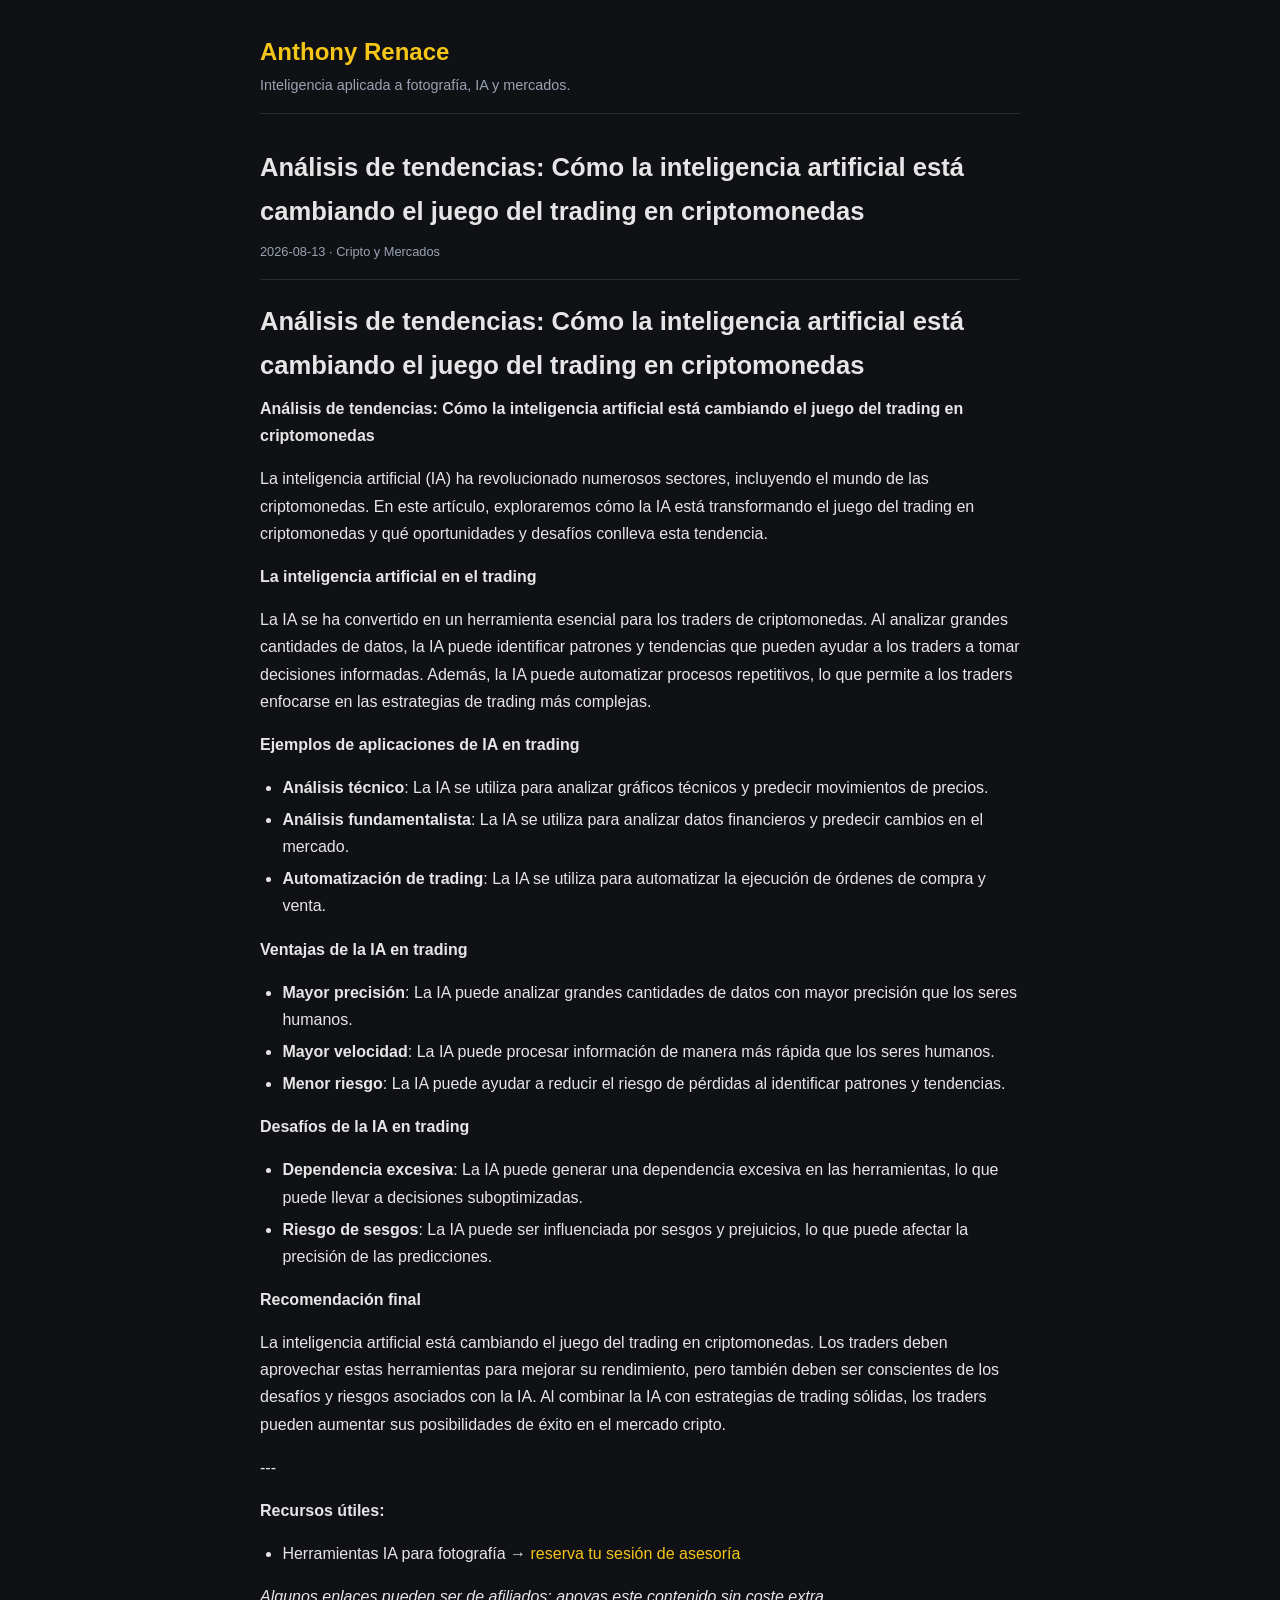
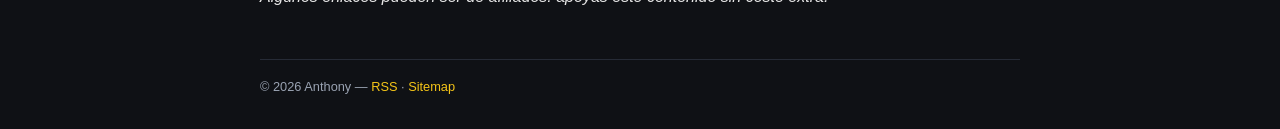
==== posts/análisis-de-tendencias-cómo-la-inteligencia-artificial-está-cambiando-el-juego-d.html @ 212256aa "publish 2026-08-13" ====
<!DOCTYPE html>
<html lang="es">
<head>
<meta charset="utf-8">
<meta name="viewport" content="width=device-width, initial-scale=1">
<title>Análisis de tendencias: Cómo la inteligencia artificial está cambiando el juego del trading en criptomonedas</title>
<link rel="canonical" href="https://anthonyrenace.com/posts/análisis-de-tendencias-cómo-la-inteligencia-artificial-está-cambiando-el-juego-d.html">
<link rel="stylesheet" href="/css/style.css">
<link rel="alternate" type="application/rss+xml" title="Anthony Renace" href="/feed.xml">
</head>
<body>
<div class="wrap">
<header>
<h1><a href="/">Anthony Renace</a></h1>
<div class="sub">Inteligencia aplicada a fotografía, IA y mercados.</div>
</header>
<article><h1>Análisis de tendencias: Cómo la inteligencia artificial está cambiando el juego del trading en criptomonedas</h1><div class='meta'>2026-08-13 · Cripto y Mercados</div><h1>Análisis de tendencias: Cómo la inteligencia artificial está cambiando el juego del trading en criptomonedas</h1>
<p><strong>Análisis de tendencias: Cómo la inteligencia artificial está cambiando el juego del trading en criptomonedas</strong></p>
<p>La inteligencia artificial (IA) ha revolucionado numerosos sectores, incluyendo el mundo de las criptomonedas. En este artículo, exploraremos cómo la IA está transformando el juego del trading en criptomonedas y qué oportunidades y desafíos conlleva esta tendencia.</p>
<p><strong>La inteligencia artificial en el trading</strong></p>
<p>La IA se ha convertido en un herramienta esencial para los traders de criptomonedas. Al analizar grandes cantidades de datos, la IA puede identificar patrones y tendencias que pueden ayudar a los traders a tomar decisiones informadas. Además, la IA puede automatizar procesos repetitivos, lo que permite a los traders enfocarse en las estrategias de trading más complejas.</p>
<p><strong>Ejemplos de aplicaciones de IA en trading</strong></p>
<ul>
<li>  <strong>Análisis técnico</strong>: La IA se utiliza para analizar gráficos técnicos y predecir movimientos de precios.</li>
<li>  <strong>Análisis fundamentalista</strong>: La IA se utiliza para analizar datos financieros y predecir cambios en el mercado.</li>
<li>  <strong>Automatización de trading</strong>: La IA se utiliza para automatizar la ejecución de órdenes de compra y venta.</li>
</ul>
<p><strong>Ventajas de la IA en trading</strong></p>
<ul>
<li>  <strong>Mayor precisión</strong>: La IA puede analizar grandes cantidades de datos con mayor precisión que los seres humanos.</li>
<li>  <strong>Mayor velocidad</strong>: La IA puede procesar información de manera más rápida que los seres humanos.</li>
<li>  <strong>Menor riesgo</strong>: La IA puede ayudar a reducir el riesgo de pérdidas al identificar patrones y tendencias.</li>
</ul>
<p><strong>Desafíos de la IA en trading</strong></p>
<ul>
<li>  <strong>Dependencia excesiva</strong>: La IA puede generar una dependencia excesiva en las herramientas, lo que puede llevar a decisiones suboptimizadas.</li>
<li>  <strong>Riesgo de sesgos</strong>: La IA puede ser influenciada por sesgos y prejuicios, lo que puede afectar la precisión de las predicciones.</li>
</ul>
<p><strong>Recomendación final</strong></p>
<p>La inteligencia artificial está cambiando el juego del trading en criptomonedas. Los traders deben aprovechar estas herramientas para mejorar su rendimiento, pero también deben ser conscientes de los desafíos y riesgos asociados con la IA. Al combinar la IA con estrategias de trading sólidas, los traders pueden aumentar sus posibilidades de éxito en el mercado cripto.</p>
<p>---</p>
<p><strong>Recursos útiles:</strong></p>
<ul>
<li>Herramientas IA para fotografía → <a href="https://anthonyrenace.com">reserva tu sesión de asesoría</a></li>
</ul>
<p><em>Algunos enlaces pueden ser de afiliados: apoyas este contenido sin coste extra.</em></p></article>
<footer>© 2026 Anthony — <a href="/feed.xml">RSS</a> · <a href="/sitemap.xml">Sitemap</a></footer>
</div>
</body>
</html>
---- css/style.css ----
:root{--bg:#0f1115;--fg:#e6e6e6;--muted:#9aa3b2;--accent:#f5c518;--card:#171a21;--border:#262b36}
*{box-sizing:border-box;margin:0;padding:0}
body{font-family:-apple-system,BlinkMacSystemFont,"Segoe UI",Roboto,sans-serif;background:var(--bg);color:var(--fg);line-height:1.7;padding:2rem 1rem}
.wrap{max-width:760px;margin:0 auto}
a{color:var(--accent);text-decoration:none}a:hover{text-decoration:underline}
header{border-bottom:1px solid var(--border);padding-bottom:1rem;margin-bottom:2rem}
header h1{font-size:1.5rem}header .sub{color:var(--muted);font-size:.9rem}
.card{background:var(--card);border:1px solid var(--border);border-radius:10px;padding:1.25rem;margin-bottom:1.25rem}
.card h2{font-size:1.15rem;margin-bottom:.3rem}
.meta{color:var(--muted);font-size:.8rem;margin-bottom:.6rem}
.excerpt{color:var(--fg);font-size:.95rem}
article h1{font-size:1.6rem;margin-bottom:.5rem}
article .meta{border-bottom:1px solid var(--border);padding-bottom:1rem;margin-bottom:1.25rem}
article p{margin-bottom:1rem}
article ul{margin:0 0 1rem 1.4rem}article li{margin-bottom:.3rem}
article h2{font-size:1.25rem;margin:1.4rem 0 .6rem}
.tag{display:inline-block;background:rgba(245,197,24,.12);color:var(--accent);border-radius:20px;padding:.1rem .6rem;font-size:.75rem;margin-right:.4rem}
footer{margin-top:3rem;color:var(--muted);font-size:.8rem;border-top:1px solid var(--border);padding-top:1rem}
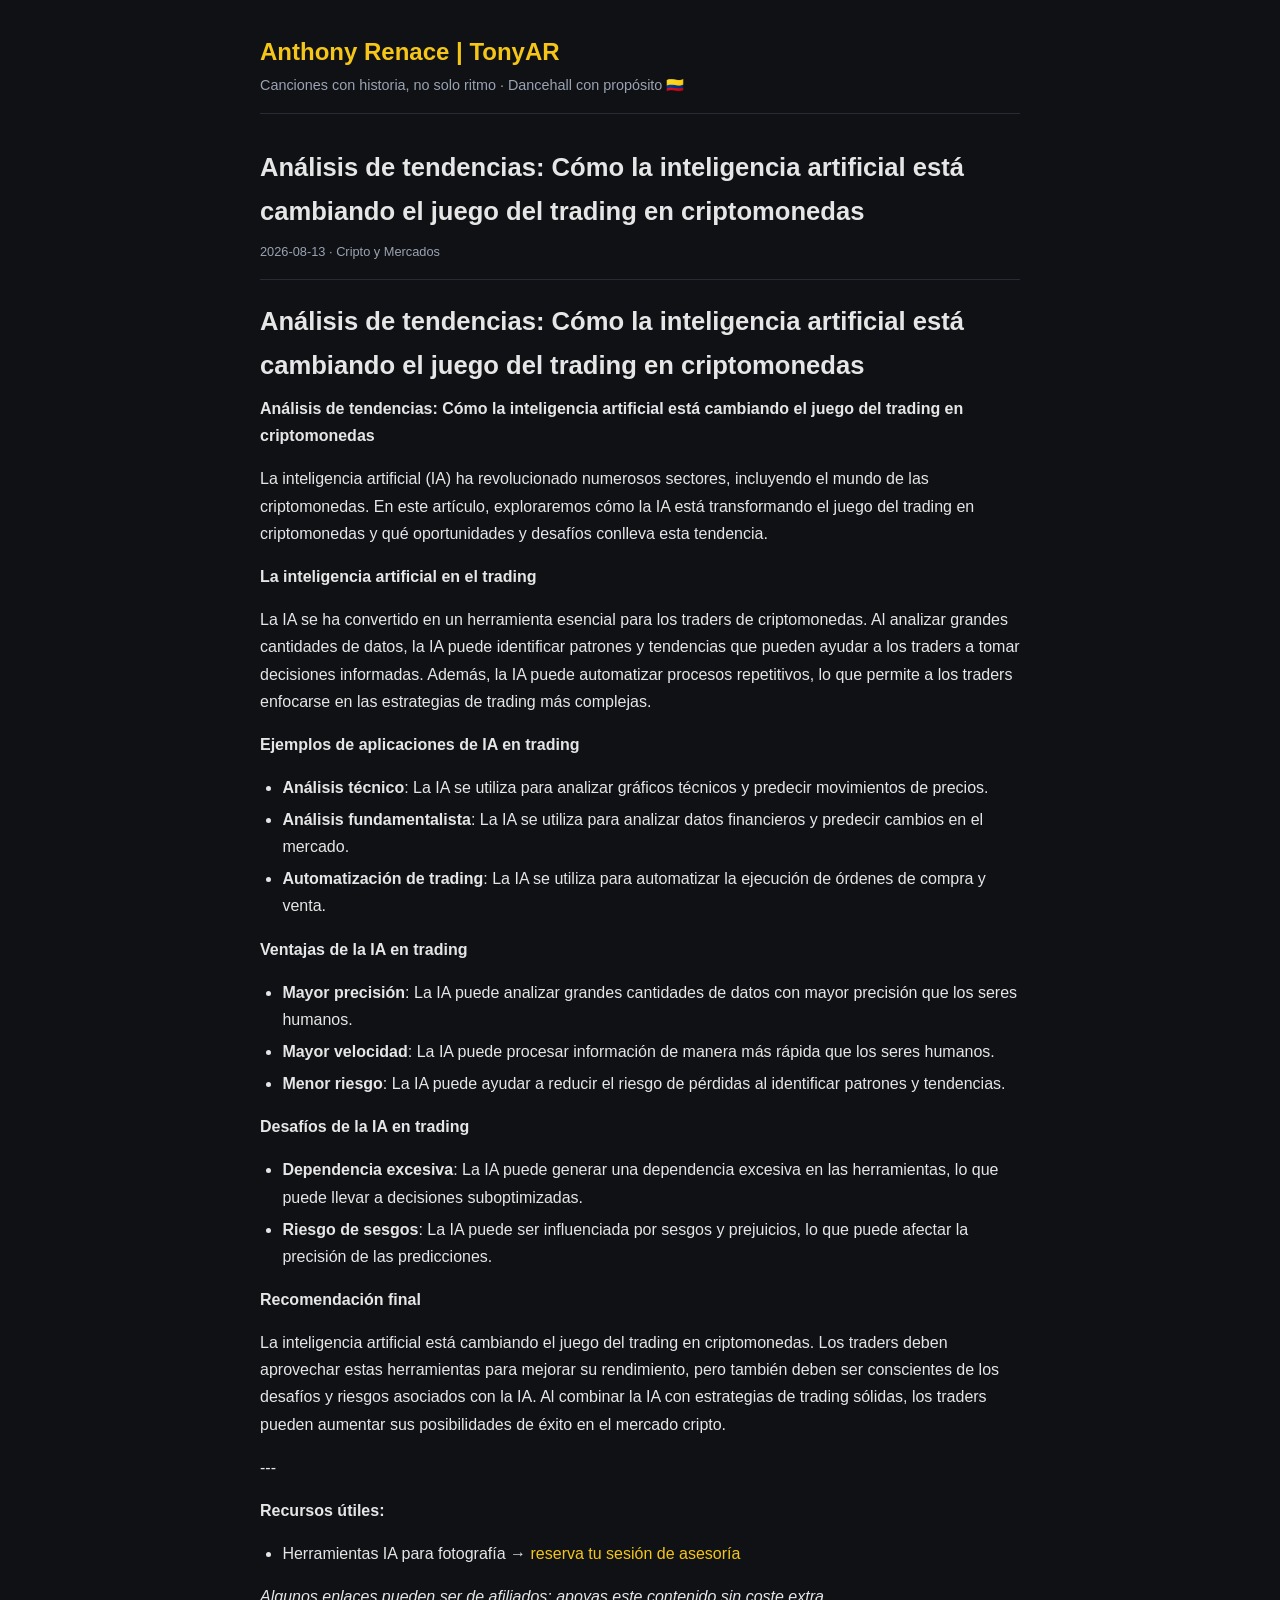
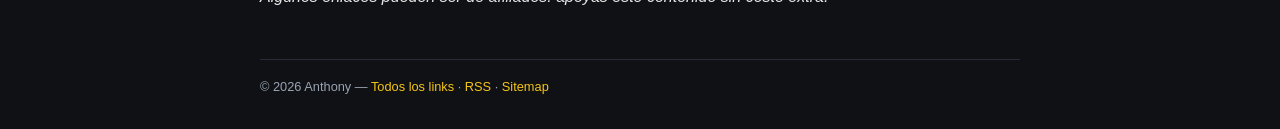
==== commit e7a13a4a: "publish 2026-08-13" ====
--- a/posts/análisis-de-tendencias-cómo-la-inteligencia-artificial-está-cambiando-el-juego-d.html
+++ b/posts/análisis-de-tendencias-cómo-la-inteligencia-artificial-está-cambiando-el-juego-d.html
@@ -11,8 +11,8 @@
 <body>
 <div class="wrap">
 <header>
-<h1><a href="/">Anthony Renace</a></h1>
-<div class="sub">Inteligencia aplicada a fotografía, IA y mercados.</div>
+<h1><a href="/">Anthony Renace | TonyAR</a></h1>
+<div class="sub">Canciones con historia, no solo ritmo · Dancehall con propósito 🇨🇴</div>
 </header>
 <article><h1>Análisis de tendencias: Cómo la inteligencia artificial está cambiando el juego del trading en criptomonedas</h1><div class='meta'>2026-08-13 · Cripto y Mercados</div><h1>Análisis de tendencias: Cómo la inteligencia artificial está cambiando el juego del trading en criptomonedas</h1>
 <p><strong>Análisis de tendencias: Cómo la inteligencia artificial está cambiando el juego del trading en criptomonedas</strong></p>
@@ -44,7 +44,7 @@
 <li>Herramientas IA para fotografía → <a href="https://anthonyrenace.com">reserva tu sesión de asesoría</a></li>
 </ul>
 <p><em>Algunos enlaces pueden ser de afiliados: apoyas este contenido sin coste extra.</em></p></article>
-<footer>© 2026 Anthony — <a href="/feed.xml">RSS</a> · <a href="/sitemap.xml">Sitemap</a></footer>
+<footer>© 2026 Anthony — <a href="https://linktr.ee/tonyar7">Todos los links</a> · <a href="/feed.xml">RSS</a> · <a href="/sitemap.xml">Sitemap</a></footer>
 </div>
 </body>
 </html>
--- a/css/style.css
+++ b/css/style.css
@@ -16,4 +16,18 @@
 article ul{margin:0 0 1rem 1.4rem}article li{margin-bottom:.3rem}
 article h2{font-size:1.25rem;margin:1.4rem 0 .6rem}
 .tag{display:inline-block;background:rgba(245,197,24,.12);color:var(--accent);border-radius:20px;padding:.1rem .6rem;font-size:.75rem;margin-right:.4rem}
+.affiliate,.newsletter,.product{background:var(--card);border:1px solid var(--border);border-radius:10px;padding:1.25rem;margin:1.5rem 0}
+.newsletter form{display:flex;gap:.5rem;margin-top:.6rem}
+.newsletter input{flex:1;padding:.55rem;border-radius:8px;border:1px solid var(--border);background:var(--bg);color:var(--fg)}
+.newsletter button{padding:.55rem 1rem;border:none;border-radius:8px;background:var(--accent);color:#111;font-weight:600;cursor:pointer}
+.ads{margin:1.5rem 0}
+.artist{background:linear-gradient(135deg,#171a21,#1f2430);border:1px solid var(--accent);border-radius:12px;padding:1.5rem;margin-bottom:2rem;text-align:center}
+.artist h2{color:var(--accent);font-size:1.3rem;margin-bottom:.4rem}
+.artist .bio{color:var(--muted);font-size:.9rem;margin-bottom:1rem}
+.artist .links{display:flex;flex-wrap:wrap;gap:.5rem;justify-content:center}
+.artist .links a{background:rgba(245,197,24,.12);border:1px solid var(--border);padding:.45rem .9rem;border-radius:20px;font-size:.85rem}
+.artist .links a:hover{border-color:var(--accent)}
+.cta{margin:1.5rem 0;text-align:center}
+.cta a{display:inline-block;background:var(--accent);color:#111;font-weight:700;padding:.6rem 1.4rem;border-radius:24px;font-size:.95rem}
+.cta a:hover{text-decoration:none;filter:brightness(1.1)}
 footer{margin-top:3rem;color:var(--muted);font-size:.8rem;border-top:1px solid var(--border);padding-top:1rem}
